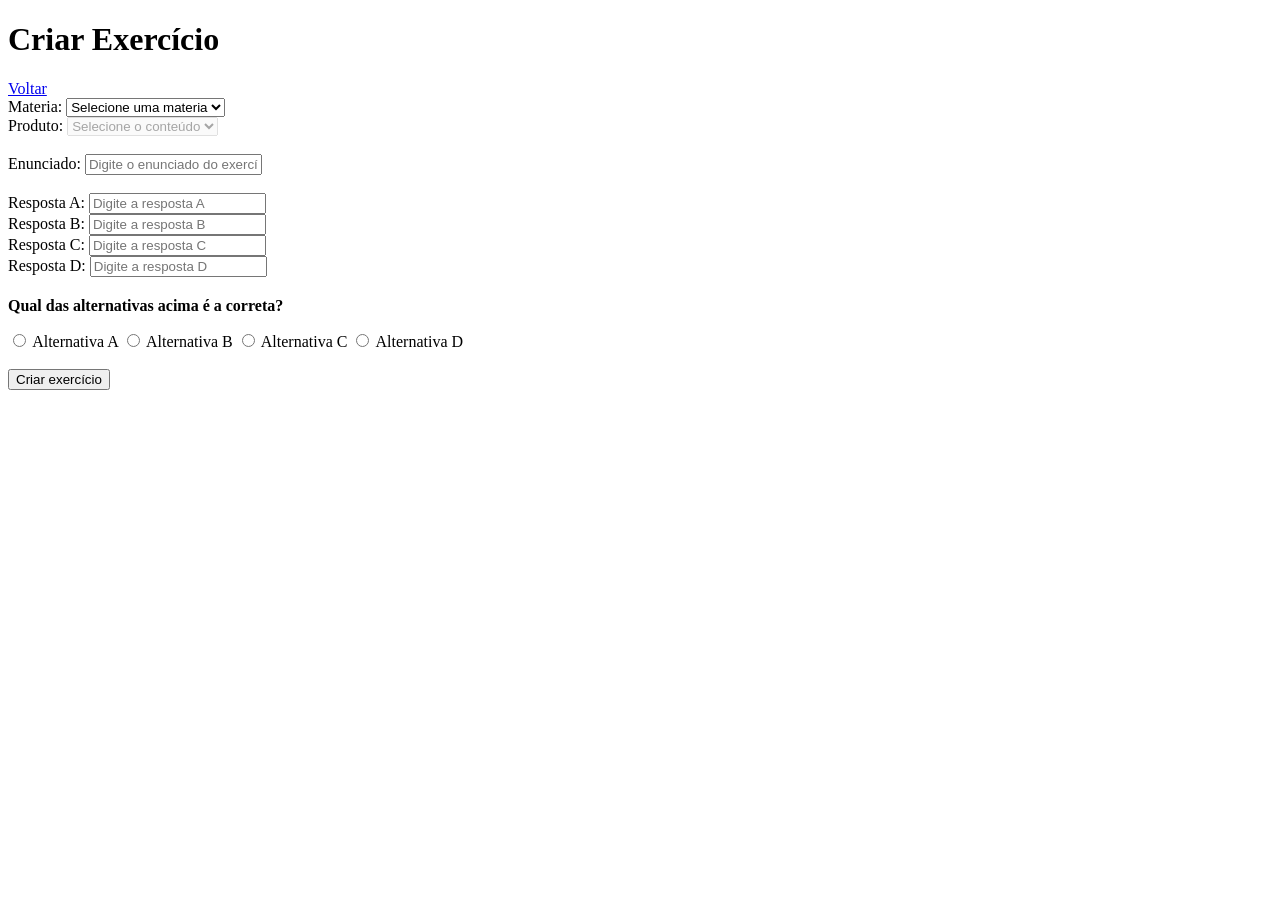
==== admin/criar_exercicios.html @ 7a05eb03 "Add files via upload" ====
<!DOCTYPE html>
<html lang="en">
<head>
    <meta charset="UTF-8">
    <meta name="viewport" content="width=device-width, initial-scale=1.0">
    <link rel="stylesheet" href="css/exercicios.css">
    <title>Criar Exercício</title>
</head>
<body>
    
    <header>
        <nav>

        </nav>
    </header>

    <main>

    <div class="header-titulo">
        <h1>Criar Exercício</h1>
        <a href="index.html">Voltar</a>
    </div>

        <form action="salveExercicio" method="post">
            
            <label for="materia">Materia:</label>
            <select name="materia" id="materia">
                <option value="">Selecione uma materia</option>
                <option value="matematica">Matemática</option>
                <option value="portugues">Língua Portuguesa</option>
                <option value="historia">História</option>
                <option value="biologia">Biologia</option>
                <option value="física">Física</option>
                <option value="geografia">Geografia</option>
            </select><br>

            <label for="produto">Produto:</label>
            <select id="produto" name="produto" disabled>
                <option value="">Selecione o conteúdo</option>
            </select><br><br>

            <label for="enunciado">Enunciado:</label>
            <input type="text" id="enunciado" name="enunciado" placeholder="Digite o enunciado do exercício" required><br><br>

            <label for="resposta">Resposta A:</label>
            <input type="text" id="resposta" name="resposta" placeholder="Digite a resposta A" required><br>
            <label for="respostaB">Resposta B:</label>
            <input type="text" id="respostaB" name="respostaB" placeholder="Digite a resposta B" required><br>
            <label for="respostaC">Resposta C:</label>
            <input type="text" id="respostaC" name="respostaC" placeholder="Digite a resposta C" required><br>
            <label for="respostaD">Resposta D:</label>
            <input type="text" id="respostaD" name="respostaD" placeholder="Digite a resposta D" required><br>

            <div class="selecao-correta" style="margin-top: 20px;">
            <p><strong>Qual das alternativas acima é a correta?</strong></p>
            
            <input type="radio" name="alternativa_correta" value="A" required>
            <label for="corretaA">Alternativa A</label>

            <input type="radio" name="alternativa_correta" value="B">
            <label for="corretaB">Alternativa B</label>

            <input type="radio"  name="alternativa_correta" value="C">
            <label for="corretaC">Alternativa C</label>

            <input type="radio" name="alternativa_correta" value="D">
            <label for="corretaD">Alternativa D</label>
            </div><br>
            
            <input type="submit" value="Criar exercício">

        </form>

    </main>
    <script src="js/criar_exercicios.js"></script>
</body>
</html>
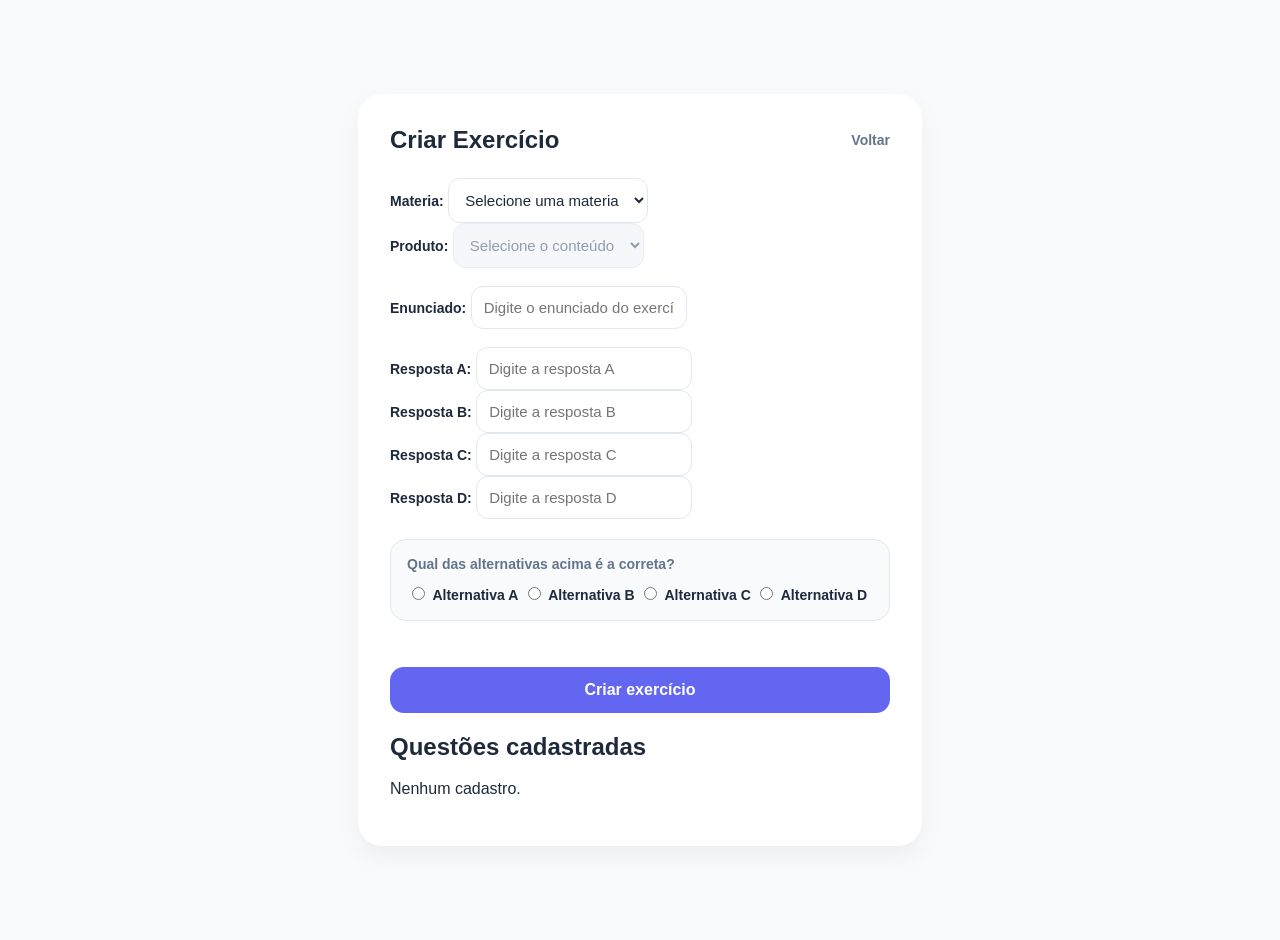
==== commit f5dd5be4: "feat: prepara implementação de revisão das HUs 10 e 13" ====
--- a/admin/criar_exercicios.html
+++ b/admin/criar_exercicios.html
@@ -3,10 +3,10 @@
 <head>
     <meta charset="UTF-8">
     <meta name="viewport" content="width=device-width, initial-scale=1.0">
-    <link rel="stylesheet" href="css/exercicios.css">
+    <link rel="stylesheet" href="../css/exercicios.css">
     <title>Criar Exercício</title>
 </head>
-<body>
+<body data-pontoedu="questoes">
     
     <header>
         <nav>
@@ -30,7 +30,7 @@
                 <option value="portugues">Língua Portuguesa</option>
                 <option value="historia">História</option>
                 <option value="biologia">Biologia</option>
-                <option value="física">Física</option>
+                <option value="fisica">Física</option>
                 <option value="geografia">Geografia</option>
             </select><br>
 
@@ -72,6 +72,7 @@
         </form>
 
     </main>
-    <script src="js/criar_exercicios.js"></script>
+    <script src="../js/criar_exercicios.js"></script>
+<script src="../js/sprint2.js"></script>
 </body>
 </html>
--- a/css/exercicios.css
+++ b/css/exercicios.css
@@ -0,0 +1,148 @@
+/* --- ESTILOS GERAIS DA PÁGINA --- */
+body {
+    font-family: sans-serif;
+    background-color: #F8FAFC;
+    color: #1E293B;
+    margin: 0;
+    padding: 20px;
+    display: flex;
+    justify-content: center;
+    align-items: center;
+    min-height: 100vh;
+}
+
+main {
+    background-color: #FFFFFF;
+    width: 100%;
+    max-width: 500px;
+    padding: 32px;
+    border-radius: 24px;
+    box-shadow: 0 10px 25px rgba(0, 0, 0, 0.05);
+}
+
+/* --- TÍTULO E BOTÃO VOLTAR LADO A LADO --- */
+.header-titulo {
+    display: flex;
+    justify-content: space-between;
+    align-items: center;
+    margin-bottom: 24px;
+}
+
+h1 {
+    font-size: 24px;
+    font-weight: bold;
+    margin: 0; /* Zerado para alinhar perfeitamente com o botão */
+    color: #1E293B;
+}
+
+.header-titulo a {
+    color: #64748B;
+    font-size: 14px;
+    font-weight: bold;
+    text-decoration: none;
+}
+
+.header-titulo a:hover {
+    color: #6366F1;
+}
+
+/* --- CONFIGURAÇÃO DOS CAMPOS DO FORMULÁRIO --- */
+.form-group {
+    margin-bottom: 20px;
+    display: flex;
+    flex-direction: column;
+}
+
+label {
+    font-size: 14px;
+    font-weight: bold;
+    margin-bottom: 8px;
+    color: #1E293B;
+}
+
+select, input[type="text"] {
+    font-size: 15px;
+    padding: 12px;
+    border: 1.5px solid #E2E8F0;
+    border-radius: 12px;
+    background-color: #FFFFFF;
+    color: #1E293B;
+    outline: none;
+}
+
+select:focus, input[type="text"]:focus {
+    border-color: #6366F1;
+}
+
+select:disabled {
+    background-color: #F1F5F9;
+    color: #64748B;
+    cursor: not-allowed;
+}
+
+/* --- SEÇÃO DA ALTERNATIVA CORRETA (GRID DE SELEÇÃO) --- */
+.selecao-correta {
+    background-color: #F8FAFC;
+    padding: 16px;
+    border-radius: 16px;
+    border: 1px solid #E2E8F0;
+    margin-top: 24px;
+    margin-bottom: 28px;
+}
+
+.selecao-correta p {
+    margin-top: 0;
+    margin-bottom: 12px;
+    font-size: 14px;
+    color: #64748B;
+}
+
+.radio-group {
+    display: grid;
+    grid-template-columns: repeat(2, 1fr);
+    gap: 10px;
+}
+
+.radio-option {
+    display: flex;
+    align-items: center;
+    background: #FFFFFF;
+    padding: 12px;
+    border-radius: 10px;
+    border: 1.5px solid #E2E8F0;
+    cursor: pointer;
+}
+
+.radio-option:hover {
+    border-color: #6366F1;
+}
+
+.radio-option input[type="radio"] {
+    margin-right: 10px;
+    accent-color: #6366F1;
+    width: 16px;
+    height: 16px;
+}
+
+.radio-option label {
+    margin-bottom: 0;
+    cursor: pointer;
+    font-weight: normal;
+}
+
+/* --- BOTÃO SUBMIT --- */
+input[type="submit"] {
+    background-color: #6366F1;
+    color: white;
+    font-size: 16px;
+    font-weight: bold;
+    border: none;
+    padding: 14px;
+    border-radius: 14px;
+    width: 100%;
+    cursor: pointer;
+}
+
+input[type="submit"]:hover {
+    background-color: #4F46E5;
+}
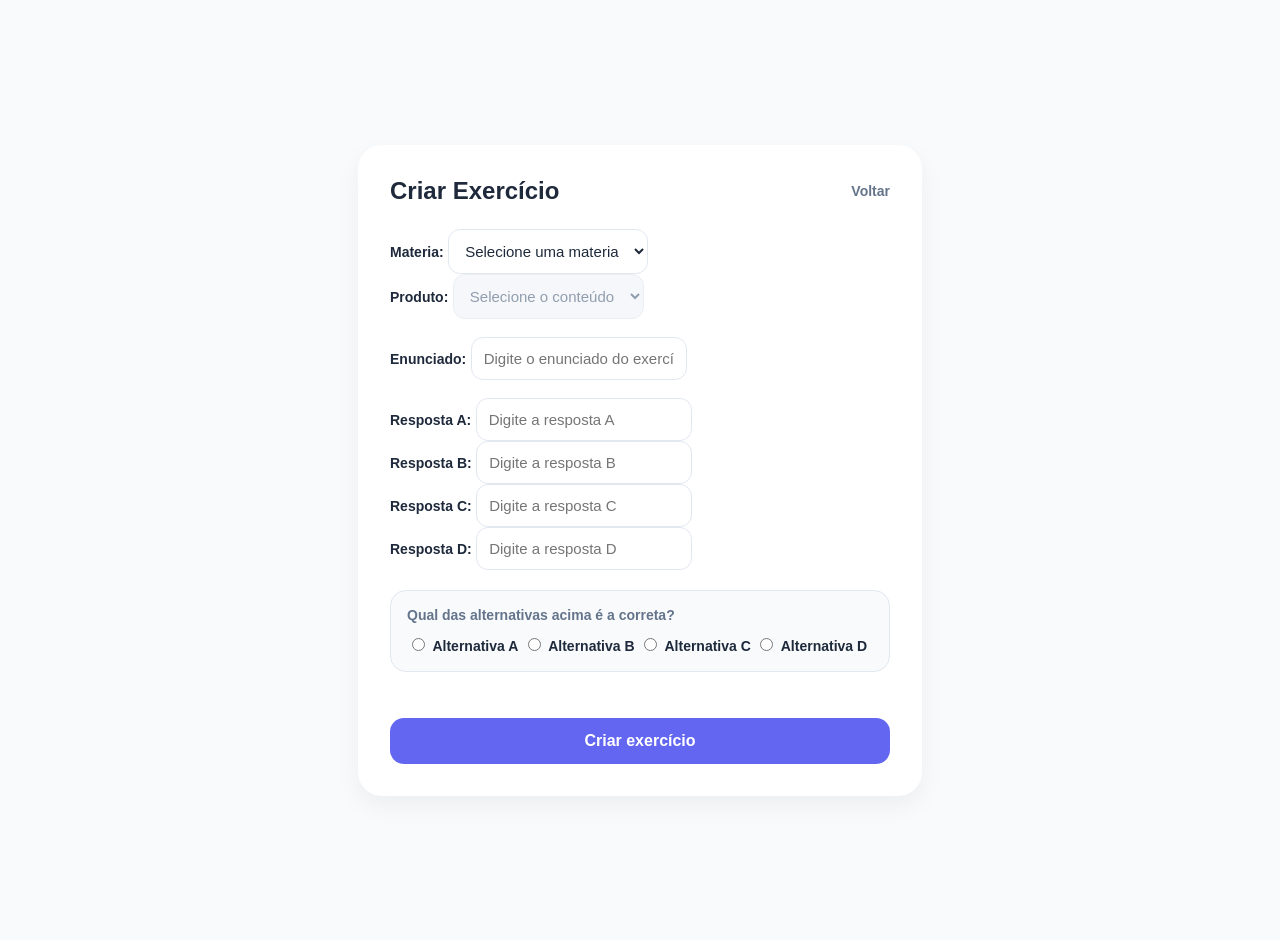
==== commit ea6e4105: "fix: corrigir fluxo e caminhos em admin/criar_exercicios.html" ====
--- a/admin/criar_exercicios.html
+++ b/admin/criar_exercicios.html
@@ -6,7 +6,7 @@
     <link rel="stylesheet" href="../css/exercicios.css">
     <title>Criar Exercício</title>
 </head>
-<body data-pontoedu="questoes">
+<body>
     
     <header>
         <nav>
@@ -18,10 +18,10 @@
 
     <div class="header-titulo">
         <h1>Criar Exercício</h1>
-        <a href="index.html">Voltar</a>
+        <a href="admin.html">Voltar</a>
     </div>
 
-        <form action="salveExercicio" method="post">
+        <form>
             
             <label for="materia">Materia:</label>
             <select name="materia" id="materia">
@@ -73,6 +73,5 @@
 
     </main>
     <script src="../js/criar_exercicios.js"></script>
-<script src="../js/sprint2.js"></script>
-</body>
+<script src="../js/storage.js"></script><script>setupForm("exercicios");</script></body>
 </html>
